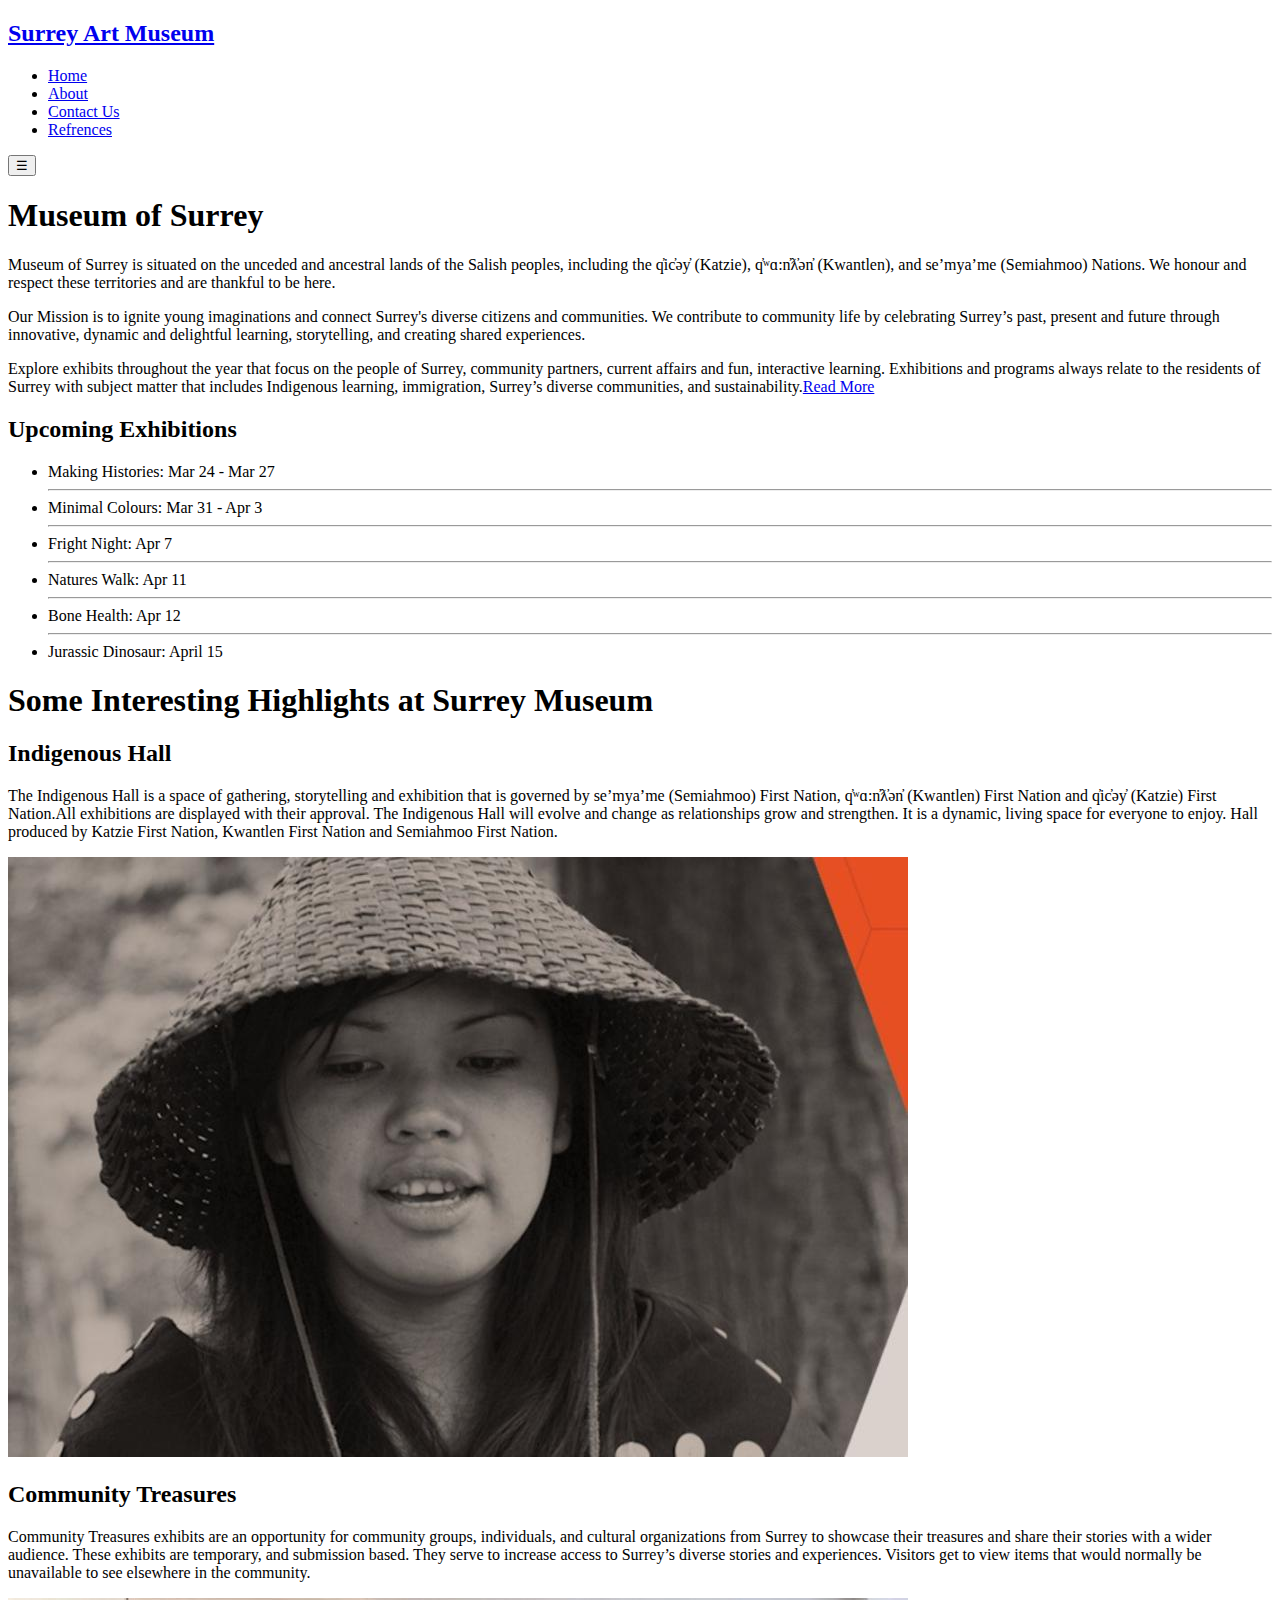
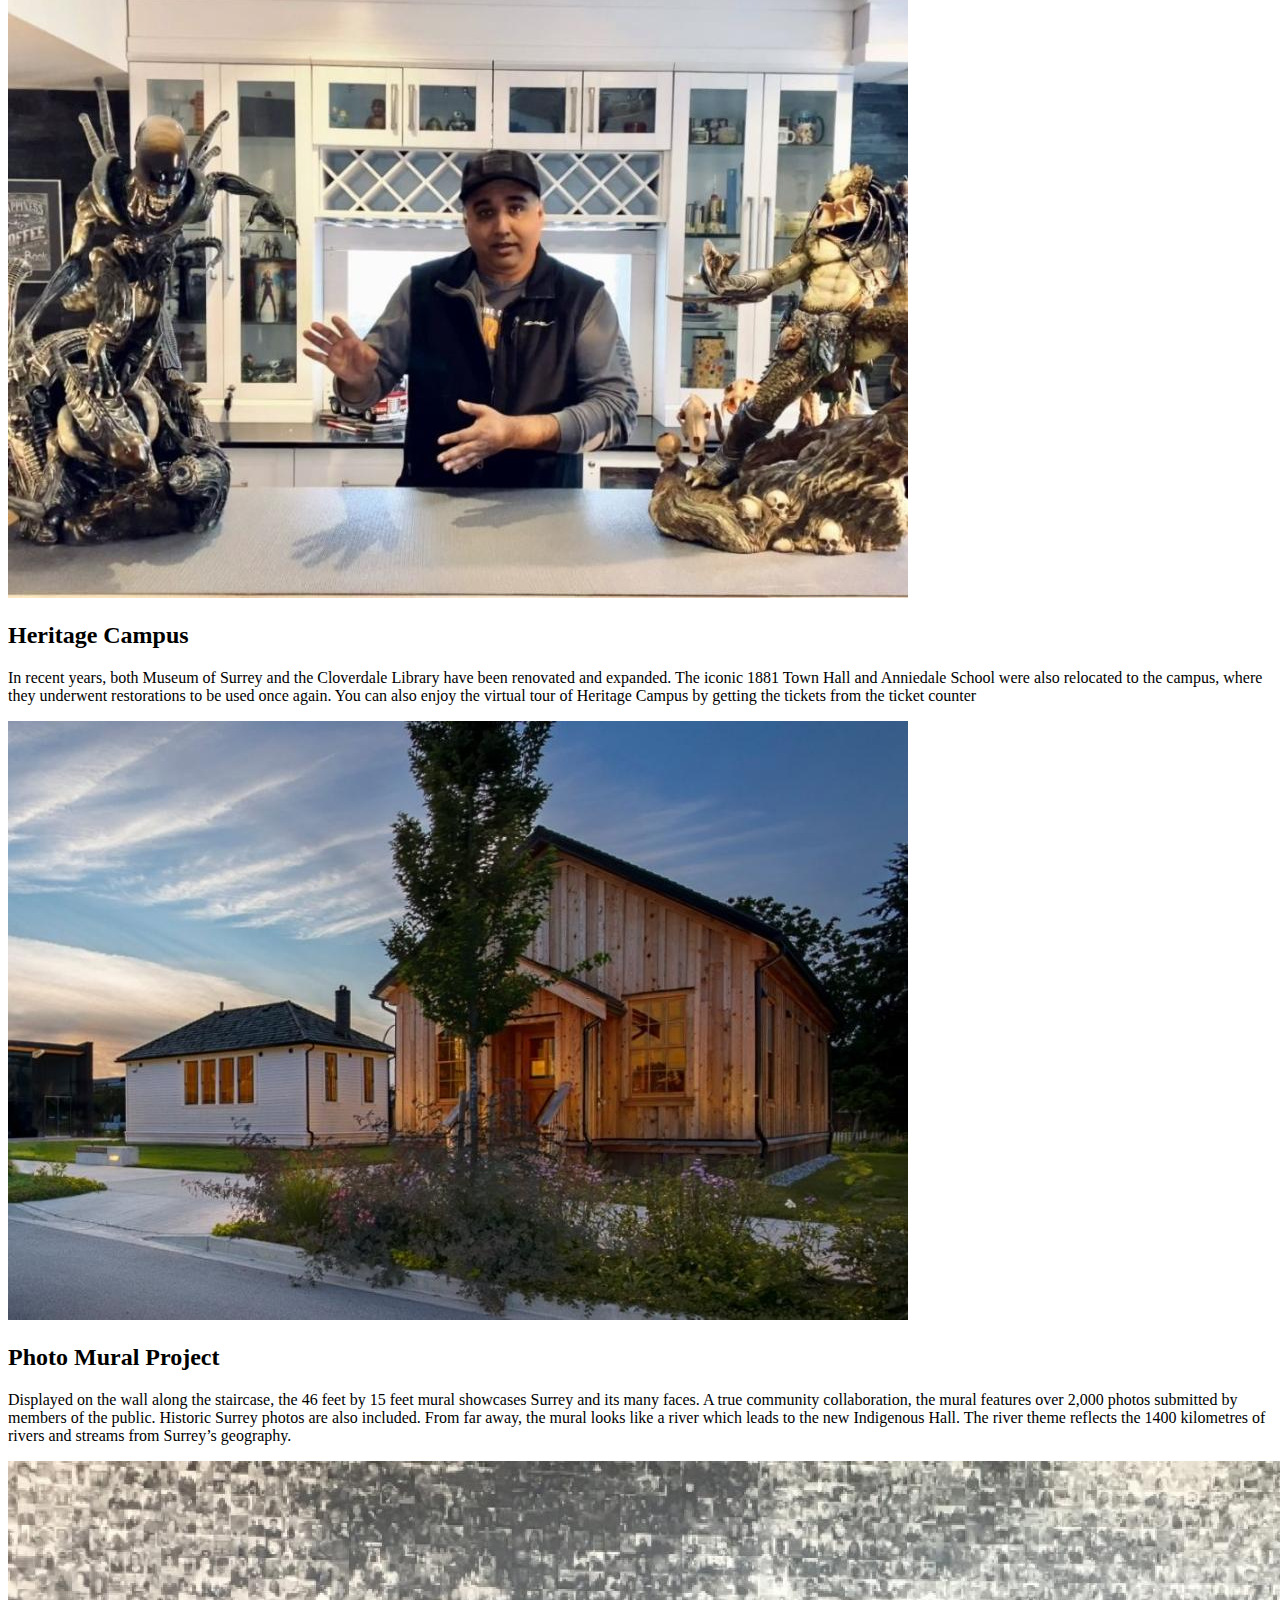
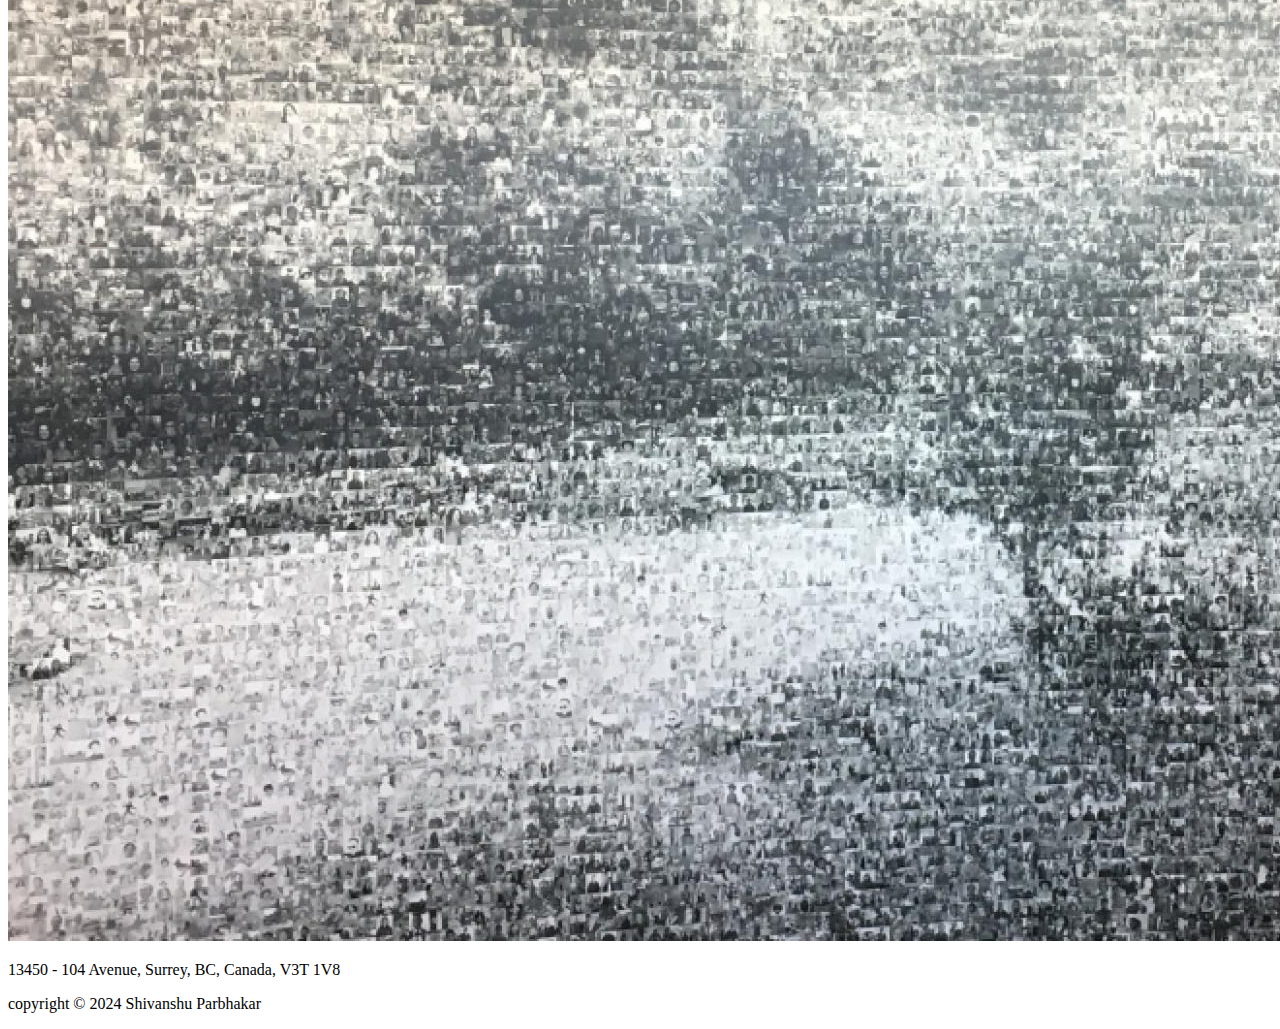
==== index.html @ b2855d00 "#1" ====
<!DOCTYPE html>
<html lang="en">

<head>
    <meta charset="UTF-8">
    <meta http-equiv="X-UA-Compatible" content="IE=edge">
    <meta name="viewport" content="width=device-width, initial-scale=1.0">
    <meta name="description"
        content="Explore the vibrant city of Chandigarh through our user-friendly website. Discover quick links to Tourism, About, Contact Us, and Policies, offering a seamless navigation experience.">
    <title>Surrey Museum</title>
    <link rel="stylesheet" href="project.css">
    <link rel="icon" type="image/x-icon" href="images/city-surrey-logo.png">

</head>

<body>
    <header id="homehero">

        <nav>
            <div>
                <a href="index.html" id="logo">
                    <div id="logo-img"></div>
                    <h2>Surrey Art Museum</h2>
                </a>
            </div>
            <div>
                <ul>
                    <li><a href="index.html">Home</a></li>
                    <li><a href="about.html">About</a></li>
                    <li><a href="contact.html">Contact Us</a></li>
                    <li><a href="references.html">Refrences</a></li>
                </ul>
                <button id="menu-btn">&#9776;</button>
            </div>
        </nav>

    </header>

    <main>

        <div id="home-main">
            <div id="info" class="pane">
                <h1 class="heading-primary">Museum of Surrey</h1>
                <p> Museum of Surrey is situated on the unceded and ancestral lands of the Salish peoples,
                    including the
                    q̓ic̓əy̓ (Katzie), q̓ʷɑ:n̓ƛ̓ən̓ (Kwantlen), and se’mya’me (Semiahmoo) Nations. We honour
                    and respect
                    these territories and are thankful to be here.</p>
                <p>
                    Our Mission is to ignite young imaginations and connect Surrey's diverse citizens and
                    communities.
                    We contribute to community life by celebrating Surrey’s past, present and future through
                    innovative,
                    dynamic and delightful learning, storytelling, and creating shared experiences.</p>
                <p>
                    Explore exhibits throughout the year that focus on the people of Surrey, community partners, current
                    affairs and fun, interactive learning. Exhibitions and programs always relate to the residents of
                    Surrey
                    with subject matter that includes Indigenous learning, immigration, Surrey’s diverse communities,
                    and
                    sustainability.<a href="about.html">Read More</a></p>
            </div>
            <div id="news" class="side-pane">
                <h2>Upcoming Exhibitions</h2>
                <ul>
                    <li>
                        Making Histories: Mar 24 - Mar 27
                        <hr>
                    </li>
                    <li>
                        Minimal Colours: Mar 31 - Apr 3
                        <hr>
                    </li>
                    <li>
                        Fright Night: Apr 7
                        <hr>
                    </li>
                    <li>
                        Natures Walk: Apr 11
                        <hr>
                    </li>
                    <li>
                        Bone Health: Apr 12
                        <hr>
                    </li>
                    <li>
                        Jurassic Dinosaur: April 15
                    </li>
                </ul>
            </div>
        </div>

        <h1 class="heading-primary">Some Interesting Highlights at Surrey Museum</h1>

        <div class="panefacts">
            <div class="content-container">
                <h2>Indigenous Hall</h2>
                <p>The Indigenous Hall is a space of gathering, storytelling and exhibition that is governed by
                    se’mya’me (Semiahmoo) First Nation, q̓ʷɑ:n̓ƛ̓ən̓ (Kwantlen) First Nation and q̓ic̓əy̓ (Katzie) First
                    Nation.All exhibitions are displayed with their approval. The Indigenous Hall will evolve and
                    change as relationships grow and strengthen. It is a dynamic, living space for everyone to enjoy.
                    Hall produced by Katzie First Nation, Kwantlen First Nation and Semiahmoo First Nation.
                </p>
                <img src="images/Indegenious-hall-image.jpeg" alt="">
            </div>


            <div class="content-container">
                <h2>Community Treasures</h2>
                <p>Community Treasures exhibits are an opportunity for community groups, individuals, and cultural
                    organizations from Surrey to showcase their treasures and share their stories with a wider
                    audience.
                    These exhibits are temporary, and submission based. They serve to increase access to Surrey’s
                    diverse stories and experiences. Visitors get to view items that would normally be unavailable to
                    see elsewhere in the community.</p>
                <img src="images/community-treasures-image.jpeg" alt="">
            </div>

            <div class="content-container">
                <h2>Heritage Campus</h2>
                <p>In recent years, both Museum of Surrey and the Cloverdale Library have been renovated and expanded.
                    The iconic 1881 Town Hall and Anniedale School were also relocated to the campus, where they
                    underwent restorations to be used once again. You can also enjoy the virtual tour of Heritage Campus
                    by getting the tickets from the ticket counter</p>
                <img src="images/HeritageCampus-image.jpeg" alt="">
            </div>

            <div class="content-container">
                <h2>Photo Mural Project</h2>
                <p>Displayed on the wall along the staircase, the 46 feet by 15 feet mural showcases Surrey and its many
                    faces. A true community collaboration, the mural features over 2,000 photos submitted by members of
                    the public. Historic Surrey photos are also included.
                    From far away, the mural looks like a river which leads to the new Indigenous Hall. The
                    river theme reflects the 1400 kilometres of rivers and streams from Surrey’s geography.
                </p>
                <img src="images/1.jpeg" alt="">
            </div>

        </div>

    </main>
    
    <footer>
        <p>13450 - 104 Avenue, Surrey, BC, Canada, V3T 1V8</p>
        <p>copyright &copy; 2024 Shivanshu Parbhakar</p>
    </footer>
</body>

</html>
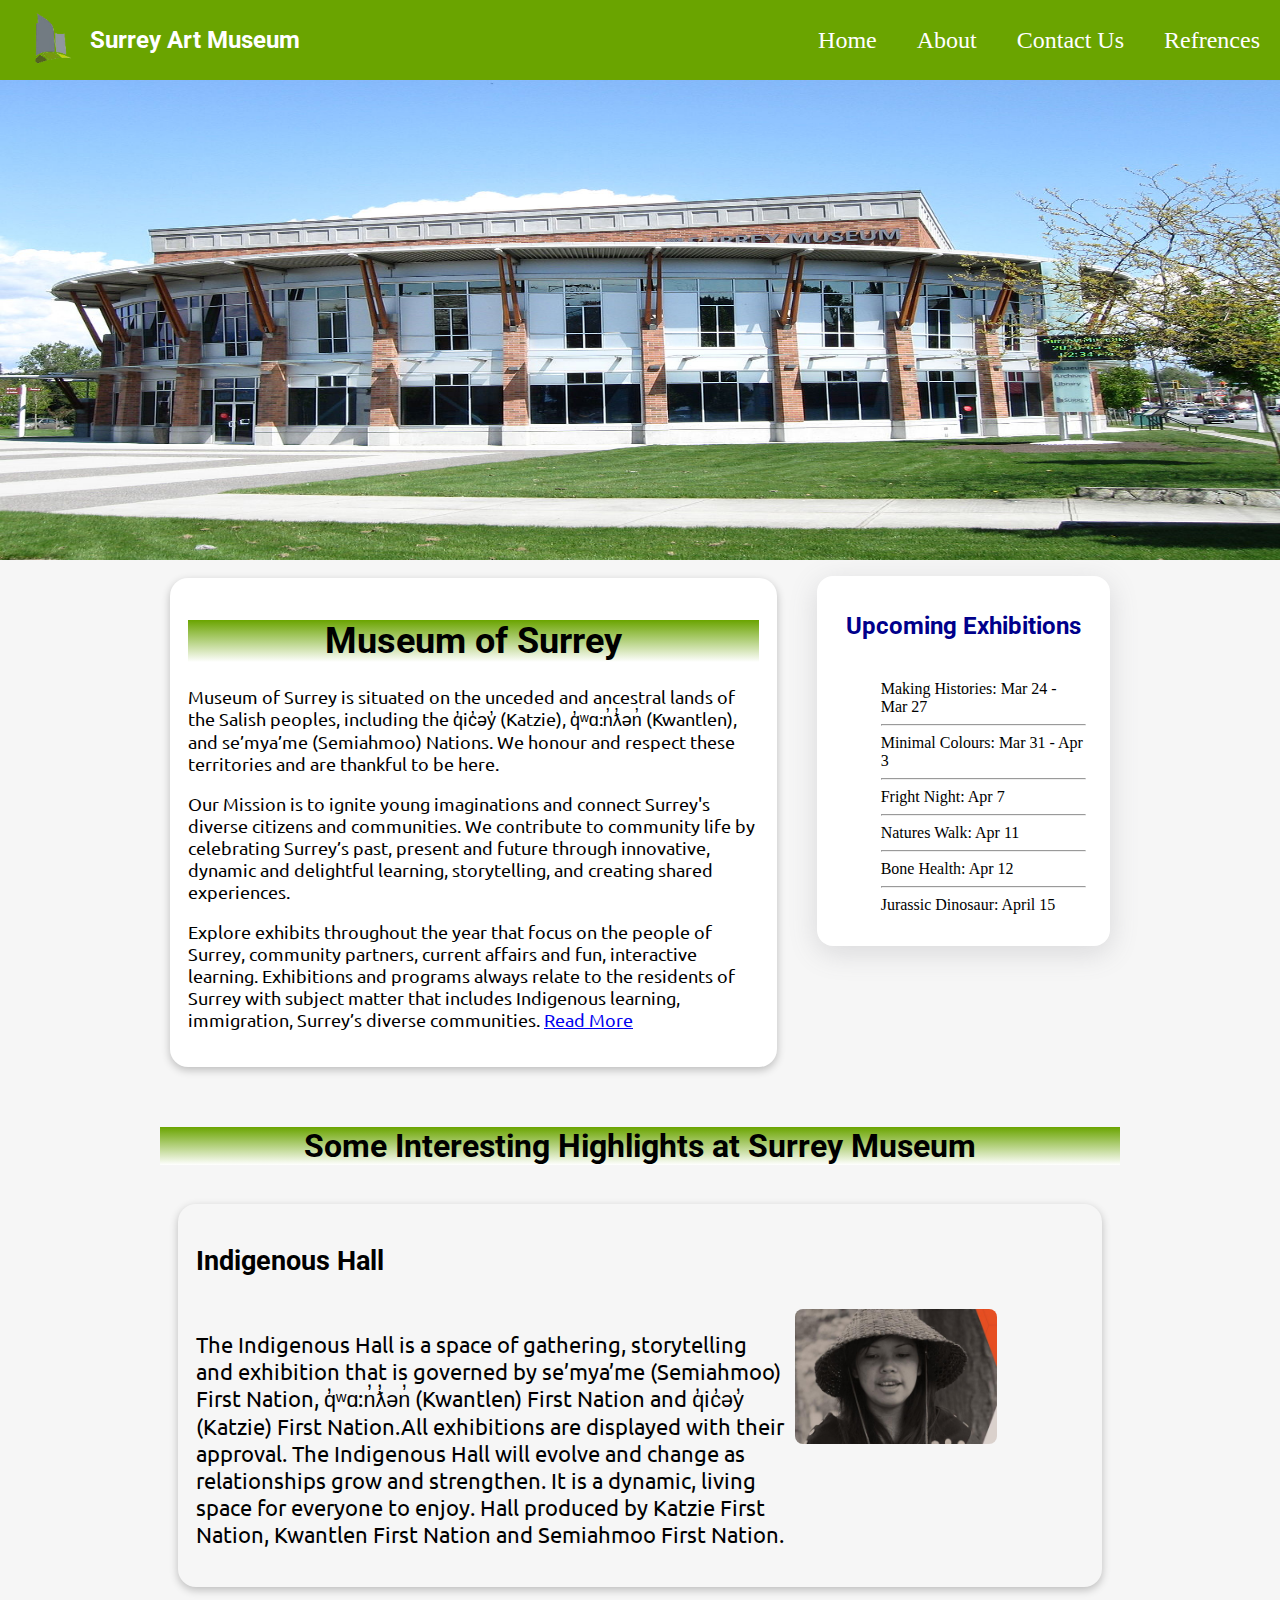
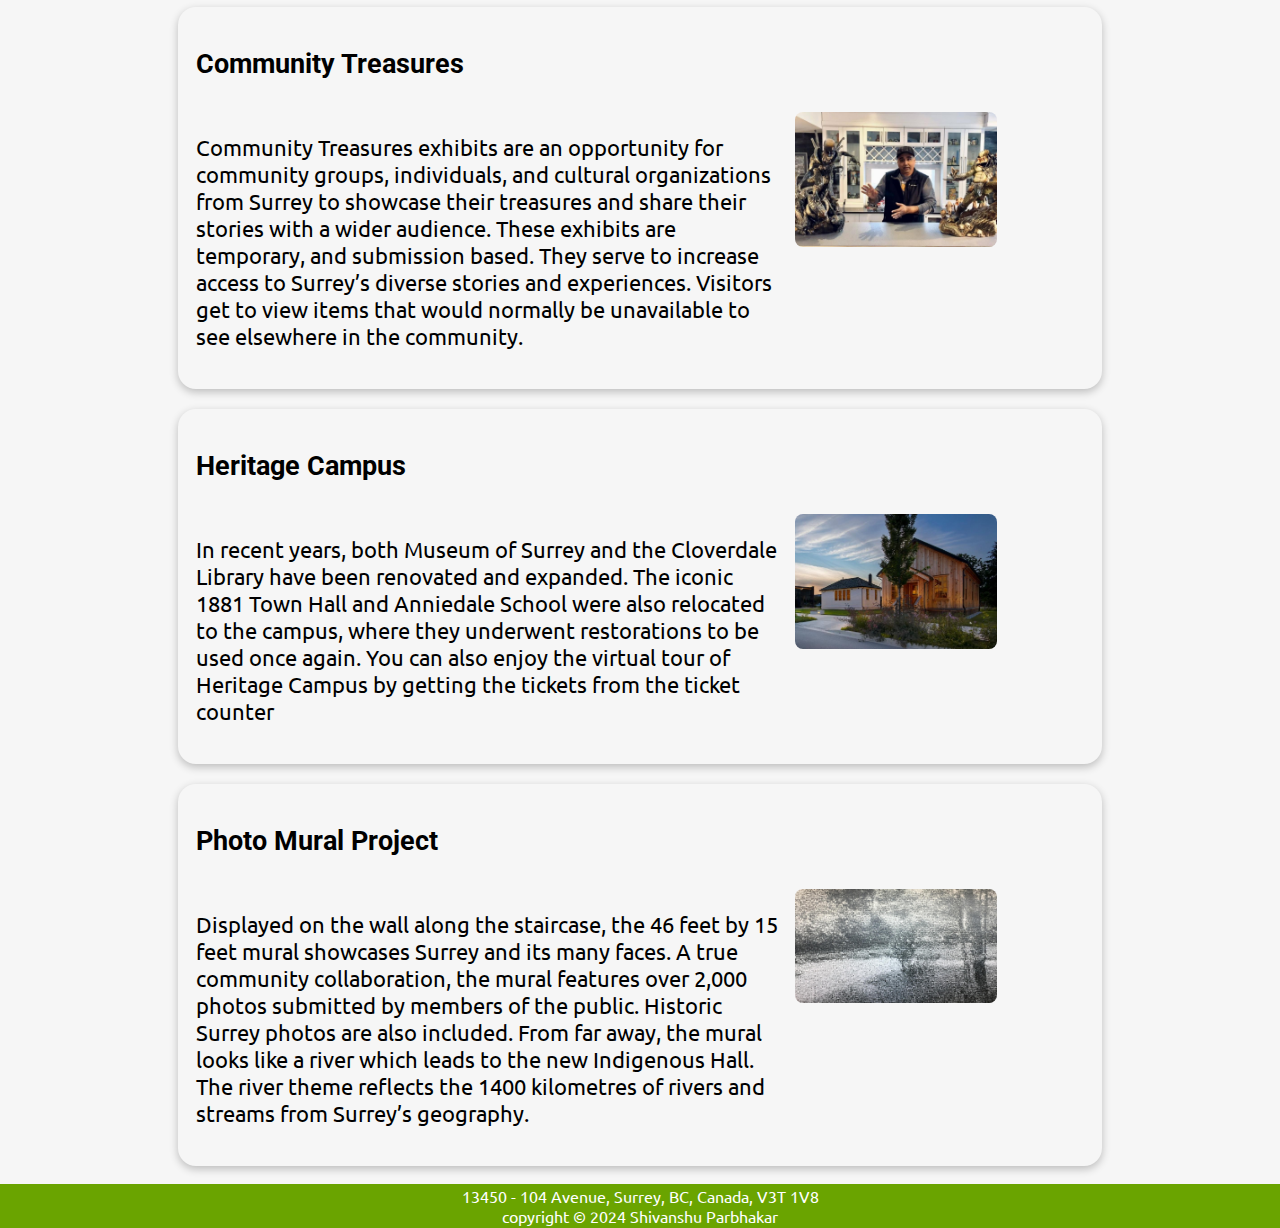
==== commit 4f16a7fc: "updated index file" ====
--- a/index.html
+++ b/index.html
@@ -56,9 +56,8 @@
                     Explore exhibits throughout the year that focus on the people of Surrey, community partners, current
                     affairs and fun, interactive learning. Exhibitions and programs always relate to the residents of
                     Surrey
-                    with subject matter that includes Indigenous learning, immigration, Surrey’s diverse communities,
-                    and
-                    sustainability.<a href="about.html">Read More</a></p>
+                    with subject matter that includes Indigenous learning, immigration, Surrey’s diverse communities.
+                    <a href="about.html">Read More</a></p>
             </div>
             <div id="news" class="side-pane">
                 <h2>Upcoming Exhibitions</h2>
--- a/project.css
+++ b/project.css
@@ -0,0 +1,374 @@
+/* Importing Google Fonts */
+@import url('https://fonts.googleapis.com/css2?family=Roboto:ital,wght@0,100;0,300;0,400;0,500;0,700;0,900;1,100;1,300;1,400;1,500;1,700;1,900&display=swap');
+@import url('https://fonts.googleapis.com/css2?family=Roboto:ital,wght@0,100;0,300;0,400;0,500;0,700;0,900;1,100;1,300;1,400;1,500;1,700;1,900&family=Ubuntu:ital,wght@0,300;0,400;0,500;0,700;1,300;1,400;1,500;1,700&display=swap');
+* {
+    box-sizing: border-box;
+}
+
+body {
+    background-color: rgb(246, 246, 246); /* Setting background color for the body */
+    padding: 0;
+    margin: 0;
+}
+p{
+    font-family: "Ubuntu", sans-serif;/* Setting font family for paragraphs */
+}
+main {
+    width: 75%;
+    margin: auto;
+}
+#logo{
+    text-decoration: none;
+    color: white;
+    display: grid; 
+    grid-template-columns: auto auto;
+    align-items: center;
+}
+#menu-btn{
+    display: none;
+}
+#logo-img {
+    background-image: url('images/city-surrey-logo.png');
+    height: 80px;
+    width: 80px;
+    background-size: 100% 100%;
+    margin-right: 0px;
+    margin-left: 10px;
+}
+
+#homehero {
+    background-image: url('images/Museum-home-pic.jpeg');
+    background-size: 100% 100%;
+    background-repeat: no-repeat;
+    height: 35em;
+}
+#contacthero {
+    background-image: url('images/Surrey Museum.png');
+    background-size: 100% 100%;
+    background-repeat: no-repeat;
+    height: 35em;
+}
+#abouthero {
+    background-image: url('images/AboutMuseumOfSurrey.jpg');
+    background-size: 100% 100%;
+    background-repeat: no-repeat;
+    height: 35em;
+}
+#home-main {
+    display: grid;
+    grid-template-columns: 1fr 0.5fr;
+    grid-template-rows: auto auto;
+    gap: 20px;
+}
+
+nav {
+    background-color: #6aa400;
+    display: grid;
+    grid-template-columns:auto 1fr;
+    align-items: center;
+}
+
+nav ul {
+    display: grid;
+    list-style: none;
+    padding: 0px;
+    margin: 0px;
+    font-size: 1.25em;
+
+    grid-template-columns: auto auto auto auto;
+            grid-template-rows: auto;
+            justify-content:end
+}
+
+nav li {
+    padding-top: 0.5em;
+    padding-bottom: 0.5em;
+    padding-left: 1em;
+    padding-right: 1em;
+}
+
+nav ul li a {
+    color: white;
+    font-size: larger;
+    text-decoration: none;
+}
+h1,h2,h3,h4{
+    font-family: "Roboto", sans-serif;
+}
+.heading-primary {
+    background:linear-gradient(#6aa400,white);
+    color: black;
+    text-align: center;
+
+}
+
+.pane {
+    box-shadow: rgba(0, 0, 0, 0.24) 0px 3px 8px;
+    background-color: white;
+    margin: 1em 10px 1em 10px;
+    border-radius: 1em;
+    font-size: large;
+    padding: 1em;
+}
+
+.side-pane {
+    margin: 1em 10px 1em 10px;
+    padding: 1em;
+    box-shadow: rgba(100, 100, 111, 0.2) 0px 7px 29px 0px;
+    border-radius: 1em;
+    height: fit-content;
+    background-color: white;
+}
+
+.side-pane ul li {
+    list-style-type: none;
+    margin: 0.5em;
+}
+
+.side-pane hr {
+    margin-top: 0.5em;
+}
+
+.side-pane h2 {
+    font-size: x-large;
+    color: darkblue;
+    text-align: center;
+    height: 2em;
+}
+.panefacts {
+    display: grid;
+    gap: 20px;
+    font-size: large;
+    padding: 1em;
+}
+.content-container {
+    box-shadow: rgba(0, 0, 0, 0.24) 0px 3px 8px;
+    border-radius: 1em;
+    padding: 1em;
+}
+.panefacts .content-container {
+    display: grid;
+    grid-template-columns: 1fr 1fr 1fr;
+    gap: 10px;
+}
+
+.panefacts .content-container p {
+    grid-column: 1 / 3;
+    font-size: larger;
+}
+
+.panefacts .content-container img {
+    grid-column: 3 / 3;
+    max-width: 70%;
+    height: auto;
+    overflow: hidden;
+    border-radius: 8px;
+    transition: transform 0.3s ease-in-out;
+}
+.panefacts .content-container img:hover {
+    transform: scale(1.1);
+}
+/* Form Styles */
+form {
+    background-color: #fff;
+    padding: 20px;
+    border-radius: 8px;
+    box-shadow: 0 0 10px rgba(0, 0, 0, 0.1);
+    width: 100%;
+    margin: 0.5em;
+
+}
+label {
+    display: block;
+    margin: 10px 0 5px;
+    color: #555;
+}
+
+input, textarea,select {
+    width: 100%;
+    padding: 8px;
+    margin-bottom: 10px;
+    box-sizing: border-box;
+    border: 1px solid #ccc;
+    border-radius: 4px;
+}
+
+
+button {
+    background-color: #4caf50;
+    color: white;
+    padding: 10px 15px;
+    border: none;
+    border-radius: 4px;
+    cursor: pointer;
+    font-size: 16px;
+    margin: 1em;
+}
+
+#aboutdiv{
+    display: grid;
+    grid-template-columns: 1fr 1fr;
+}
+#aboutdiv div:last-child{
+    grid-row:1/3;
+    grid-column: 2;
+}
+th{
+    background-color: #d3e7b0
+}
+
+td{
+    padding: 10px;
+    width: 15%;
+}
+
+tr:nth-of-type(odd){
+    background-color: rgb(235, 235, 235);
+    border: 1px solid lightgray;
+}
+
+section{
+    border: 2px;
+}
+#contactlist{
+    list-style: none;
+    padding: 0;
+        margin: 0;
+}
+#contactlist li {
+    display: inline;
+    margin-right: 10px;
+}
+.fa {
+    padding: 20px;
+    font-size: 30px;
+    width: 50px;
+    text-align: center;
+    text-decoration: none;
+    border-radius: 50%;
+  }
+  
+  .fa:hover {
+    opacity: 0.7;
+  }
+  
+  .fa-facebook {
+    background: #3B5998;
+    color: white;
+  }
+  
+  
+  .fa-twitter {
+    background: #55ACEE;
+    color: white;
+  }
+  .fa-instagram {
+    background: #E4405F;
+    color: white;
+  }
+footer {
+    background-color: #6aa400;
+    color: white;
+    padding: 2px 2%;
+    text-align: center;
+}
+footer p{
+   margin: 0;
+}
+/* Media Query for small screens*/
+@media screen and (min-width: 577px) and (max-width: 992px) {
+    main {
+        width: 90%; 
+    }
+    nav ul {
+        display: grid;
+    }
+    #menu-btn {
+        display: none;
+    }
+    .content-container {
+        
+        box-shadow: rgba(0, 0, 0, 0.24) 0px 3px 8px;
+        border-radius: 1em;
+        padding: 1em;
+    }
+    .panefacts .content-container {
+
+        display: grid;
+        grid-template-columns: 1fr 1fr;
+        gap: 10px;
+    }
+    .panefacts .content-container h2 {
+        text-align: center;
+        grid-column: 1/3;
+    }
+    .panefacts .content-container p {
+        
+        font-size: larger;
+        grid-column: 1/3;
+    }
+    .panefacts .content-container img {
+        grid-column: 1/3;
+        max-width: 100%;
+        height: auto;
+        overflow: hidden;
+        border-radius: 8px;
+        transition: transform 0.3s ease-in-out;
+    }
+    #home-main {
+        grid-template-columns: 1fr;
+    }
+    #aboutdiv {
+        display: block;
+    }
+}
+
+/* Media Query for medium screens*/
+@media screen and (max-width: 576px) {
+    main {
+        width: 100%;
+        margin: auto;
+    }
+    nav ul {
+        display: none;
+    }
+    #menu-btn {
+        display: block; 
+        float: right;
+        margin-right: 10px;
+    }
+    .content-container {
+        box-shadow: rgba(0, 0, 0, 0.24) 0px 3px 8px;
+        border-radius: 1em;
+        padding: 1em;
+    }
+    .panefacts .content-container {
+        display: grid;
+        grid-template-columns: 1fr 1fr 1fr;
+        gap: 10px;
+    }
+    .panefacts .content-container h2{
+    text-align: center;
+    grid-column: 1/4 ;
+    }
+    
+    .panefacts .content-container p {
+        font-size: larger;
+        grid-column: 1/4 ;
+    }
+    
+    .panefacts .content-container img {
+        grid-column: 1/4 ;
+        max-width: 100%;
+        height: auto;
+        overflow: hidden;
+        border-radius: 8px;
+        transition: transform 0.3s ease-in-out;
+    }
+    #home-main {
+        grid-template-columns: 1fr;
+    }
+    #aboutdiv{
+        display: block
+    }
+    }
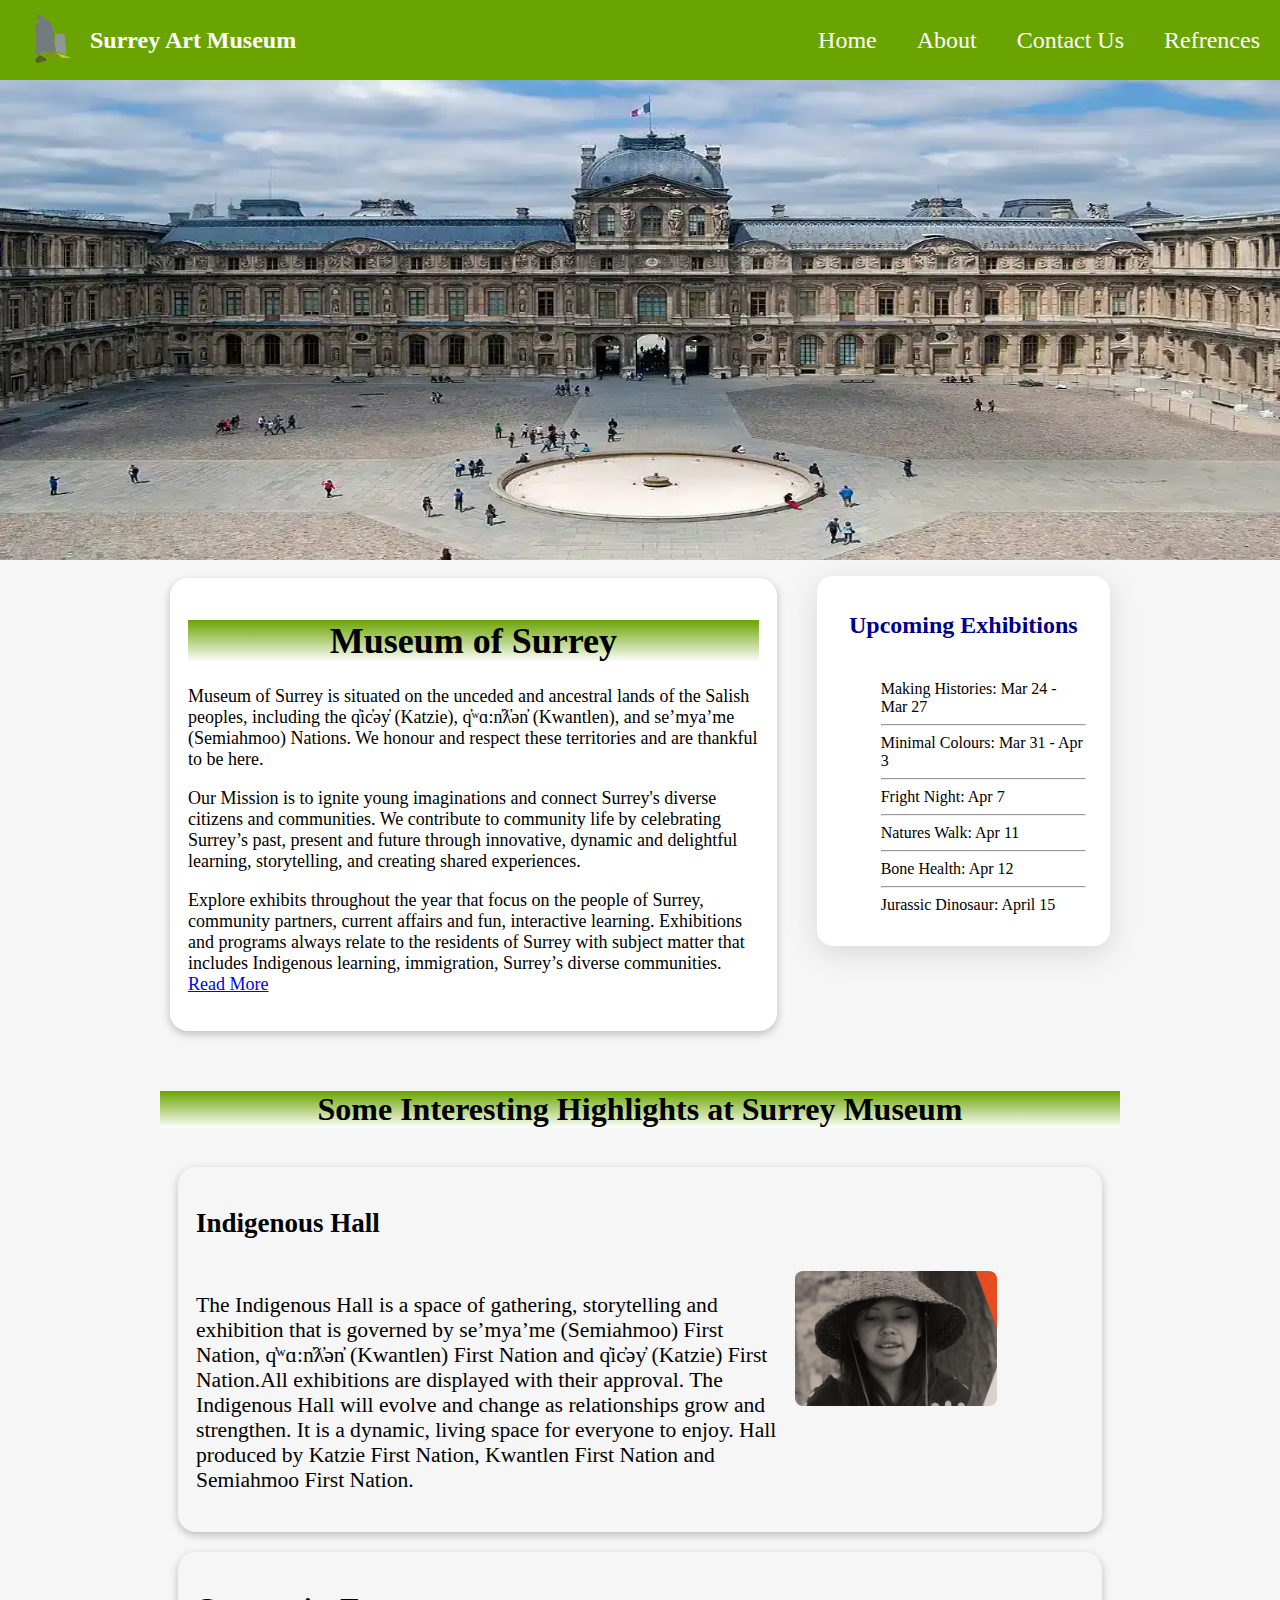
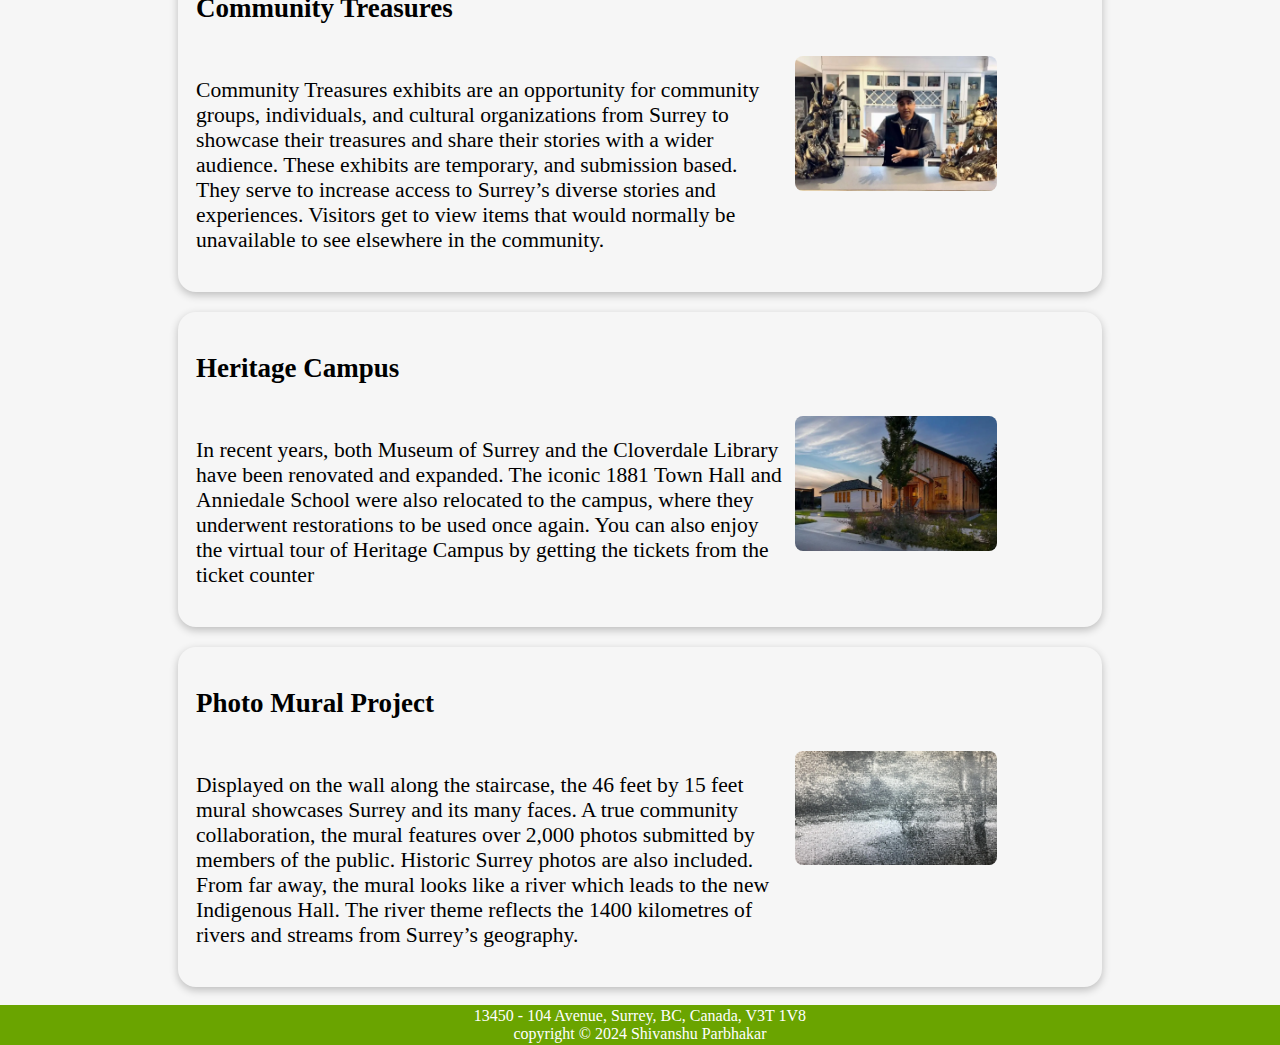
==== commit 42db284c: "Updated index.html file according to optimisation" ====
--- a/index.html
+++ b/index.html
@@ -10,7 +10,7 @@
     <title>Surrey Museum</title>
     <link rel="stylesheet" href="project.css">
     <link rel="icon" type="image/x-icon" href="images/city-surrey-logo.png">
-
+    <link rel="preload" fetchpriority="high" as="image" href="images/Museum-home-pic.webp" type="image/webp">
 </head>
 
 <body>
@@ -100,7 +100,7 @@
                     change as relationships grow and strengthen. It is a dynamic, living space for everyone to enjoy.
                     Hall produced by Katzie First Nation, Kwantlen First Nation and Semiahmoo First Nation.
                 </p>
-                <img src="images/Indegenious-hall-image.jpeg" alt="">
+                <img src="images/Indegenious-hall-image.webp" fetchpriority="low"  alt="" width="auto" height="auto">
             </div>
 
 
@@ -112,7 +112,7 @@
                     These exhibits are temporary, and submission based. They serve to increase access to Surrey’s
                     diverse stories and experiences. Visitors get to view items that would normally be unavailable to
                     see elsewhere in the community.</p>
-                <img src="images/community-treasures-image.jpeg" alt="">
+                <img src="images/community-treasures-image.webp" alt="" fetchpriority="low" width="auto" height="auto">
             </div>
 
             <div class="content-container">
@@ -121,7 +121,7 @@
                     The iconic 1881 Town Hall and Anniedale School were also relocated to the campus, where they
                     underwent restorations to be used once again. You can also enjoy the virtual tour of Heritage Campus
                     by getting the tickets from the ticket counter</p>
-                <img src="images/HeritageCampus-image.jpeg" alt="">
+                <img src="images/HeritageCampus-image.webp" alt="" fetchpriority="low" width="auto" height="auto">
             </div>
 
             <div class="content-container">
@@ -132,7 +132,7 @@
                     From far away, the mural looks like a river which leads to the new Indigenous Hall. The
                     river theme reflects the 1400 kilometres of rivers and streams from Surrey’s geography.
                 </p>
-                <img src="images/1.jpeg" alt="">
+                <img src="images/1.webp" alt="" width="auto" fetchpriority="low" height="auto">
             </div>
 
         </div>
--- a/project.css
+++ b/project.css
@@ -1,6 +1,4 @@
-/* Importing Google Fonts */
-@import url('https://fonts.googleapis.com/css2?family=Roboto:ital,wght@0,100;0,300;0,400;0,500;0,700;0,900;1,100;1,300;1,400;1,500;1,700;1,900&display=swap');
-@import url('https://fonts.googleapis.com/css2?family=Roboto:ital,wght@0,100;0,300;0,400;0,500;0,700;0,900;1,100;1,300;1,400;1,500;1,700;1,900&family=Ubuntu:ital,wght@0,300;0,400;0,500;0,700;1,300;1,400;1,500;1,700&display=swap');
+
 * {
     box-sizing: border-box;
 }
@@ -11,7 +9,7 @@
     margin: 0;
 }
 p{
-    font-family: "Ubuntu", sans-serif;/* Setting font family for paragraphs */
+    font-family:'Times New Roman', Times, serif/* Setting font family for paragraphs */
 }
 main {
     width: 75%;
@@ -28,7 +26,7 @@
     display: none;
 }
 #logo-img {
-    background-image: url('images/city-surrey-logo.png');
+    background-image: url('images/city-surrey-logo.webp');
     height: 80px;
     width: 80px;
     background-size: 100% 100%;
@@ -37,19 +35,19 @@
 }
 
 #homehero {
-    background-image: url('images/Museum-home-pic.jpeg');
+    background-image: url('images/Museum-home-pic.webp');
     background-size: 100% 100%;
     background-repeat: no-repeat;
     height: 35em;
 }
 #contacthero {
-    background-image: url('images/Surrey Museum.png');
+    background-image: url('images/Surrey\ Museum.webp');
     background-size: 100% 100%;
     background-repeat: no-repeat;
     height: 35em;
 }
 #abouthero {
-    background-image: url('images/AboutMuseumOfSurrey.jpg');
+    background-image: url('images/AboutMuseumOfSurrey.webp');
     background-size: 100% 100%;
     background-repeat: no-repeat;
     height: 35em;
@@ -93,7 +91,7 @@
     text-decoration: none;
 }
 h1,h2,h3,h4{
-    font-family: "Roboto", sans-serif;
+    font-family: 'Times New Roman', Times, serif;
 }
 .heading-primary {
     background:linear-gradient(#6aa400,white);
